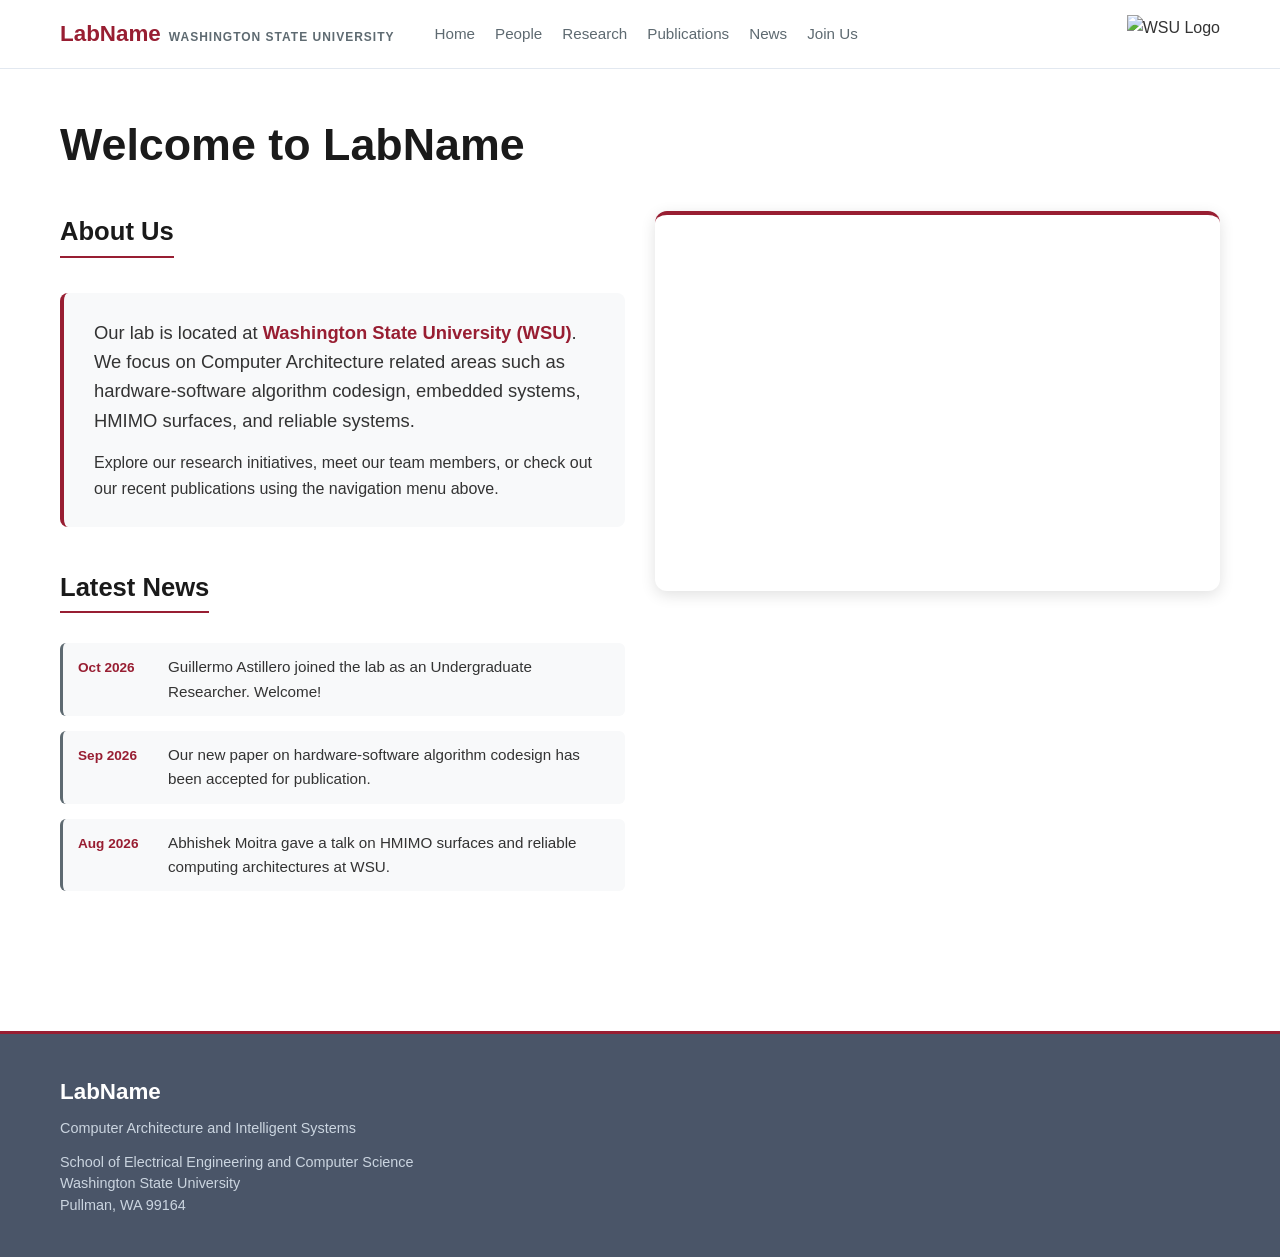
==== index.html @ b35470ed "Add files via upload" ====
<!DOCTYPE html>
<html lang="es">
<head>
    <meta charset="UTF-8">
    <meta name="viewport" content="width=device-width, initial-scale=1.0">
    <title>Home | LabName Website</title>
    <link rel="stylesheet" href="styles.css">
</head>
<body>

    
<nav class="navbar">
    <div class="nav-container">
        
        
        <div class="nav-left">
            <div class="logo">
                <span class="lab-title">LabName</span>
                <span class="uni-title">WASHINGTON STATE UNIVERSITY</span>
            </div>
            <ul class="nav-links">
                <li><a href="index.html">Home</a></li>
                <li><a href="people.html">People</a></li>
                <li><a href="research.html">Research</a></li>
                <li><a href="publications.html">Publications</a></li>
                <li><a href="news.html">News</a></li>
                <li><a href="join-us.html">Join Us</a></li>
            </ul>
        </div>

        
        <div class="nav-right">
            <img src="./images/wsu-logo.png" alt="WSU Logo" class="wsu-logo">
        </div>

    </div>
</nav>

    
    <main class="main-content">
        <h1 class="page-title">Welcome to LabName</h1>

        
        <div class="home-layout">
            
            
            <div class="left-content">
                <section class="home-section">
                    <h2 class="section-heading">About Us</h2>
                    <div class="home-intro">
                        <p class="intro-text">
                            Our lab is located at <strong>Washington State University (WSU)</strong>. We focus on Computer Architecture related areas such as hardware-software algorithm codesign, embedded systems, HMIMO surfaces, and reliable systems.
                        </p>
                        <p>
                            Explore our research initiatives, meet our team members, or check out our recent publications using the navigation menu above.
                        </p>
                    </div>
                </section>

                <section class="home-section">
                    <h2 class="section-heading">Latest News</h2>
                    <div class="news-list">
                        <article class="news-item">
                            <span class="news-date">Oct 2026</span>
                            <p class="news-text">Guillermo Astillero joined the lab as an Undergraduate Researcher. Welcome!</p>
                        </article>

                        <article class="news-item">
                            <span class="news-date">Sep 2026</span>
                            <p class="news-text">Our new paper on hardware-software algorithm codesign has been accepted for publication.</p>
                        </article>

                        <article class="news-item">
                            <span class="news-date">Aug 2026</span>
                            <p class="news-text">Abhishek Moitra gave a talk on HMIMO surfaces and reliable computing architectures at WSU.</p>
                        </article>
                    </div>
                </section>
            </div>


            <div class="right-content">
                <div class="image-slider">
                    <img src="./images/wsu.jpeg" alt="WSU Campus View" class="slide-img img-1">
                    <img src="./images/seh.jpeg" alt="Schweitzer Engineering Hall" class="slide-img img-2">
                    <img src="./images/EEME_Exterior-View-e1717535762821.jpeg" alt="Voiland College of Engineering and Architecture" class="slide-img img-3">
                </div>
            </div>

        </div>
    </main>

    
    <footer class="footer">
        <div class="footer-container">
            <h3 class="footer-title">LabName</h3>
            <p class="footer-slogan">Computer Architecture and Intelligent Systems</p>
            <p>School of Electrical Engineering and Computer Science</p>
            <p>Washington State University</p>
            <p>Pullman, WA 99164</p>
        </div>
    </footer>

</body>
</html>
---- styles.css ----
* {
    margin: 0;
    padding: 0;
    box-sizing: border-box;
}

body {
    font-family: -apple-system, BlinkMacSystemFont, "Segoe UI", Roboto, Helvetica, Arial, sans-serif;
    background-color: #ffffff;
    color: #333333;
    line-height: 1.6;
    text-align: left;
}

.section-tag {
    display: none;
}

/* Barra de Navegación */
.navbar {
    border-bottom: 1px solid #e2e8f0;
    background-color: #ffffff;
    position: sticky;
    top: 0;
    z-index: 100;
    padding: 15px 60px;
}

.nav-container {
    width: 100%;
    display: flex;
    justify-content: space-between; 
    align-items: center;
}

.nav-left {
    display: flex;
    align-items: center;
    gap: 40px; 
}

.logo {
    display: flex;
    align-items: baseline;
    gap: 8px;
}

.lab-title {
    font-size: 1.4rem;
    font-weight: 800;
    color: #981e32; /* WSU Crimson */
}

.uni-title {
    font-size: 0.75rem;
    color: #5e6a71; /* WSU Gray */
    text-transform: uppercase;
    letter-spacing: 1px;
    font-weight: 600;
}

.nav-right {
    display: flex;
    align-items: center;
    gap: 30px;
}

.uni-title {
    font-size: 0.75rem;
    color: #5e6a71; /* WSU Gray */
    text-transform: uppercase;
    letter-spacing: 1px;
    font-weight: 600;
}

.nav-links {
    display: flex;
    list-style: none;
    gap: 20px;
}

.nav-links a {
    text-decoration: none;
    color: #5e6a71;
    font-size: 0.95rem;
    font-weight: 500;
    transition: color 0.2s;
}

.nav-links a:hover, .nav-links a.active {
    color: #981e32;
    border-bottom: 2px solid #981e32;
    padding-bottom: 4px;
}

.nav-right {
    display: flex;
    align-items: center;
}

.wsu-logo {
    height: 38px;
    width: auto;
    object-fit: contain;
}


.main-content {
    width: 100%;
    max-width: 100%; 
    padding: 40px 60px; 
    margin: 0;
    box-sizing: border-box;
    text-align: left;
}

.page-title {
    font-size: 2.8rem;
    color: #1a1a1a;
    font-weight: 800;
    margin-bottom: 30px;
}


.home-section {
    margin-bottom: 40px;
}

.section-heading {
    font-size: 1.6rem;
    color: #1a1a1a;
    margin-bottom: 15px;
    border-bottom: 2px solid #981e32;
    display: inline-block;
    padding-bottom: 4px;
}

.home-intro {
    background-color: #f8f9fa;
    border-left: 4px solid #981e32;
    padding: 25px 30px;
    border-radius: 8px;
    margin-top: 20px;
}

.intro-text {
    font-size: 1.15rem;
    color: #333333;
    margin-bottom: 15px;
}

.intro-text strong {
    color: #981e32;
}

/* Lista de Noticias */
.news-list {
    display: flex;
    flex-direction: column;
    gap: 15px;
    margin-top: 15px;
}

.news-item {
    display: flex;
    align-items: baseline;
    gap: 15px;
    padding: 12px 15px;
    background-color: #f8f9fa;
    border-radius: 6px;
    border-left: 3px solid #5e6a71;
    transition: border-left-color 0.2s ease, transform 0.2s ease;
}

.news-item:hover {
    border-left-color: #981e32;
    transform: translateX(4px);
}

.news-date {
    font-size: 0.85rem;
    font-weight: 700;
    color: #981e32;
    min-width: 75px;
}

.news-text {
    font-size: 0.95rem;
    color: #333333;
}


.pi-card {
    display: flex;
    gap: 30px;
    margin-bottom: 40px;
    align-items: flex-start;
}

.pi-photo {
    width: 240px;
    height: 280px;
    object-fit: cover;
    border-radius: 12px;
    box-shadow: 0 4px 12px rgba(0, 0, 0, 0.08);
}

.pi-info {
    text-align: left;
}

.pi-info h2 {
    font-size: 1.8rem;
    color: #1a1a1a;
    margin-bottom: 5px;
}

.pi-role {
    color: #5e6a71;
    font-size: 1rem;
    margin-bottom: 15px;
    font-weight: 500;
}

.pi-bio {
    color: #4a5568;
    font-size: 0.98rem;
}

.divider {
    border: 0;
    height: 1px;
    background-color: #e2e8f0;
    margin: 40px 0;
}


.group-section {
    margin-bottom: 50px;
    text-align: left;
}

.group-section h2 {
    font-size: 1.5rem;
    color: #981e32;
    border-bottom: 2px solid #981e32;
    display: inline-block;
    padding-bottom: 4px;
    margin-bottom: 25px;
}


.student-grid {
    display: grid;
    grid-template-columns: repeat(auto-fill, minmax(200px, 220px));
    gap: 20px;
    justify-content: start;
}


.student-card-vertical {
    display: flex;
    flex-direction: column;
    background-color: #f8f9fa;
    border-radius: 8px;
    border-top: 3px solid #981e32;
    padding: 15px;
    text-align: left;
    box-shadow: 0 2px 6px rgba(0, 0, 0, 0.05);
    transition: transform 0.2s ease, box-shadow 0.2s ease;
}

.student-card-vertical:hover {
    transform: translateY(-4px);
    box-shadow: 0 5px 12px rgba(0, 0, 0, 0.1);
}

.student-photo-vertical {
    width: 100%;
    height: 180px;
    object-fit: cover;
    border-radius: 6px;
    margin-bottom: 12px;
}

.student-info-vertical h3 {
    font-size: 1.05rem;
    color: #1a1a1a;
    line-height: 1.2;
    margin-bottom: 4px;
}

.student-info-vertical .role {
    font-size: 0.8rem;
    color: #981e32;
    font-weight: 700;
    margin-bottom: 8px;
}

.student-info-vertical .bio {
    font-size: 0.82rem;
    color: #5e6a71;
    line-height: 1.35;
}


.research-grid {
    display: flex;
    flex-direction: column;
    gap: 25px;
    margin-top: 20px;
}

.research-card {
    background-color: #f8f9fa;
    border-left: 4px solid #981e32;
    padding: 25px 30px;
    border-radius: 6px;
    transition: transform 0.2s ease, box-shadow 0.2s ease;
}

.research-card:hover {
    transform: translateX(6px);
    box-shadow: 0 4px 12px rgba(0, 0, 0, 0.08);
}

.research-card h2 {
    font-size: 1.4rem;
    color: #1a1a1a;
    margin-bottom: 10px;
}

.research-card p {
    color: #5e6a71;
    font-size: 0.98rem;
    line-height: 1.5;
}


.footer {
    background-color: #4a5568; 
    color: #ffffff;           
    padding: 40px 0;
    margin-top: 60px;
    border-top: 3px solid #981e32; 
}

.footer-container {
    max-width: 100%;
    padding: 0 60px;
    margin: 0;
    text-align: left;
}

.footer-title {
    font-size: 1.4rem;
    font-weight: 800;
    color: #ffffff;
    margin-bottom: 8px;
}

.footer-slogan {
    font-size: 0.95rem;
    color: #e2e8f0; 
    margin-bottom: 12px;
}

.footer-container p {
    font-size: 0.9rem;
    color: #cbd5e0; 
    line-height: 1.5;
}

@media (max-width: 768px) {
    .navbar {
        padding: 15px 20px;
    }
    .main-content, .footer-container {
        margin: 20px;
    }
    .pi-card {
        flex-direction: column;
    }
    .pi-photo {
        width: 100%;
        height: auto;
    }
    .nav-container {
        flex-direction: column;
        align-items: flex-start;
        gap: 15px;
    }
}

.home-layout {
    display: grid;
    grid-template-columns: 1fr 1fr; 
    gap: 30px; 
    align-items: start;
    width: 100%;
}


.right-content {
    width: 100%;
    display: flex;
    justify-content: flex-start; 
}

.image-slider {
    position: relative;
    width: 100%;
    max-width: 100%; 
    height: 380px;    
    border-radius: 12px;
    overflow: hidden;
    box-shadow: 0 4px 15px rgba(0, 0, 0, 0.12);
    border-top: 4px solid #981e32;
}


.slide-img {
    position: absolute;
    top: 0;
    left: 0;
    width: 100%;
    height: 100%;
    object-fit: cover;
    opacity: 0;
    animation: fadeSlider 15s infinite;
}


.img-1 { animation-delay: 0s; }
.img-2 { animation-delay: 5s; }
.img-3 { animation-delay: 10s; }


@keyframes fadeSlider {
    0% { opacity: 0; }
    10% { opacity: 1; }  
    33% { opacity: 1; }  
    43% { opacity: 0; }
    100% { opacity: 0; }
}


@media (max-width: 850px) {
    .home-layout {
        grid-template-columns: 1fr;
    }
    .image-slider {
        height: 250px;
    }
}

.pub-intro {
    font-size: 1.1rem;
    color: #5e6a71;
    margin-bottom: 40px;
    max-width: 900px;
}


.pub-year-section {
    margin-bottom: 45px;
}

.year-heading {
    font-size: 1.8rem;
    color: #981e32; 
    border-bottom: 2px solid #981e32;
    display: inline-block;
    padding-bottom: 4px;
    margin-bottom: 20px;
}

.pub-list {
    display: flex;
    flex-direction: column;
    gap: 20px;
}


.pub-item {
    display: flex;
    gap: 20px;
    align-items: flex-start;
    padding: 20px 25px;
    background-color: #f8f9fa;
    border-radius: 8px;
    border-left: 4px solid #5e6a71; 
    transition: border-left-color 0.2s ease, transform 0.2s ease, box-shadow 0.2s ease;
}

.pub-item:hover {
    border-left-color: #981e32; 
    transform: translateX(4px);
    box-shadow: 0 4px 12px rgba(0, 0, 0, 0.06);
}


.pub-badge-container {
    min-width: 100px;
}

.pub-badge {
    display: inline-block;
    padding: 4px 10px;
    font-size: 0.75rem;
    font-weight: 700;
    text-transform: uppercase;
    letter-spacing: 0.8px;
    border-radius: 4px;
    text-align: center;
}

.pub-badge.conference {
    background-color: #981e32; 
    color: #ffffff;
}

.pub-badge.journal {
    background-color: #5e6a71; 
    color: #ffffff;
}


.pub-details {
    flex-grow: 1;
}

.pub-title {
    font-size: 1.15rem;
    color: #1a1a1a;
    font-weight: 700;
    margin-bottom: 6px;
    line-height: 1.35;
}

.pub-authors {
    font-size: 0.95rem;
    color: #4a5568;
    margin-bottom: 6px;
}

.pub-venue {
    font-size: 0.9rem;
    color: #5e6a71;
    margin-bottom: 12px;
}

/* link buttons (PDF, BibTeX, DOI, Code) */
.pub-links {
    display: flex;
    gap: 10px;
}

.pub-btn {
    display: inline-block;
    padding: 4px 12px;
    font-size: 0.8rem;
    font-weight: 600;
    color: #981e32;
    border: 1px solid #981e32;
    border-radius: 4px;
    text-decoration: none;
    transition: background-color 0.2s ease, color 0.2s ease;
}

.pub-btn:hover {
    background-color: #981e32;
    color: #ffffff;
}

.pub-btn.code-btn {
    color: #5e6a71;
    border-color: #5e6a71;
}

.pub-btn.code-btn:hover {
    background-color: #5e6a71;
    color: #ffffff;
}

/* Adaptación Responsive para Móviles */
@media (max-width: 850px) {
    .pub-item {
        flex-direction: column;
        gap: 10px;
    }
}


/* ==========================================
    Join Us
   ========================================== */

.join-intro {
    font-size: 1.1rem;
    color: #4a5568;
    margin-bottom: 35px;
    line-height: 1.6;
    max-width: 950px;
}

.positions-section {
    margin-bottom: 45px;
}

.position-card {
    background-color: #f8f9fa;
    border-left: 4px solid #981e32;
    padding: 25px 30px;
    border-radius: 8px;
    margin-bottom: 20px;
    box-shadow: 0 2px 6px rgba(0, 0, 0, 0.04);
}

.position-header {
    display: flex;
    align-items: center;
    gap: 15px;
    margin-bottom: 12px;
}

.position-header h3 {
    font-size: 1.3rem;
    color: #1a1a1a;
}

.pos-badge {
    padding: 4px 10px;
    font-size: 0.75rem;
    font-weight: 700;
    text-transform: uppercase;
    letter-spacing: 0.8px;
    border-radius: 4px;
    color: #ffffff;
    white-space: nowrap;
}

.pos-badge.phd {
    background-color: #981e32; /* Crimson WSU */
}

.pos-badge.ms {
    background-color: #5e6a71; /* Gray WSU */
}

.pos-desc {
    font-size: 0.98rem;
    color: #4a5568;
    margin-bottom: 15px;
}

.pos-requirements {
    font-size: 0.92rem;
    color: #5e6a71;
}

.pos-requirements ul {
    margin-top: 8px;
    padding-left: 20px;
}

.pos-requirements li {
    margin-bottom: 4px;
}


.guidelines-box {
    background-color: #ffffff;
    border: 1px solid #e2e8f0;
    border-radius: 8px;
    padding: 25px 30px;
    margin-top: 15px;
}

.subject-format {
    background-color: #f1f5f9;
    border-left: 3px solid #5e6a71;
    padding: 12px 18px;
    border-radius: 4px;
    margin: 20px 0;
}

.format-label {
    display: block;
    font-size: 0.85rem;
    font-weight: 700;
    color: #981e32;
    margin-bottom: 4px;
}

.subject-format code {
    font-family: Consolas, Monaco, monospace;
    font-size: 0.9rem;
    color: #1a1a1a;
}

.checklist {
    margin-bottom: 20px;
}

.checklist ul {
    margin-top: 8px;
    padding-left: 20px;
}

.checklist li {
    font-size: 0.95rem;
    color: #4a5568;
    margin-bottom: 6px;
}

.important-note {
    background-color: #fef2f2;
    border: 1px solid #fecaca;
    color: #991b1b;
    padding: 15px 20px;
    border-radius: 6px;
    font-size: 0.9rem;
    line-height: 1.5;
}

.important-note a {
    color: #981e32;
    font-weight: 700;
    text-decoration: underline;
}


/* ==========================================
   (News)
   ========================================== */

.news-page-intro {
    font-size: 1.1rem;
    color: #5e6a71;
    margin-bottom: 35px;
    max-width: 900px;
}

.news-timeline {
    display: flex;
    flex-direction: column;
    gap: 25px;
    max-width: 950px;
}

/* Tarjeta amplia de Noticia */
.news-card {
    background-color: #f8f9fa;
    border-left: 4px solid #981e32; /* Carmesí WSU */
    padding: 22px 28px;
    border-radius: 8px;
    box-shadow: 0 2px 6px rgba(0, 0, 0, 0.04);
    transition: transform 0.2s ease, box-shadow 0.2s ease;
}

.news-card:hover {
    transform: translateX(4px);
    box-shadow: 0 4px 12px rgba(0, 0, 0, 0.08);
}

.news-card-header {
    display: flex;
    align-items: center;
    gap: 15px;
    margin-bottom: 10px;
}

.news-card-date {
    font-size: 0.85rem;
    font-weight: 700;
    color: #5e6a71;
}

/* Insignias/Badges de Tipo de Noticia */
.news-badge {
    padding: 3px 9px;
    font-size: 0.72rem;
    font-weight: 700;
    text-transform: uppercase;
    letter-spacing: 0.8px;
    border-radius: 4px;
    color: #ffffff;
}

.news-badge.new-member {
    background-color: #5e6a71; /* Gris WSU */
}

.news-badge.paper {
    background-color: #981e32; /* Carmesí WSU */
}

.news-badge.talk {
    background-color: #2b6cb0; /* Azul académico */
}

.news-badge.grant {
    background-color: #2f855a; /* Verde logro */
}

.news-card h3 {
    font-size: 1.25rem;
    color: #1a1a1a;
    margin-bottom: 8px;
}

.news-card p {
    font-size: 0.96rem;
    color: #4a5568;
    line-height: 1.55;
}
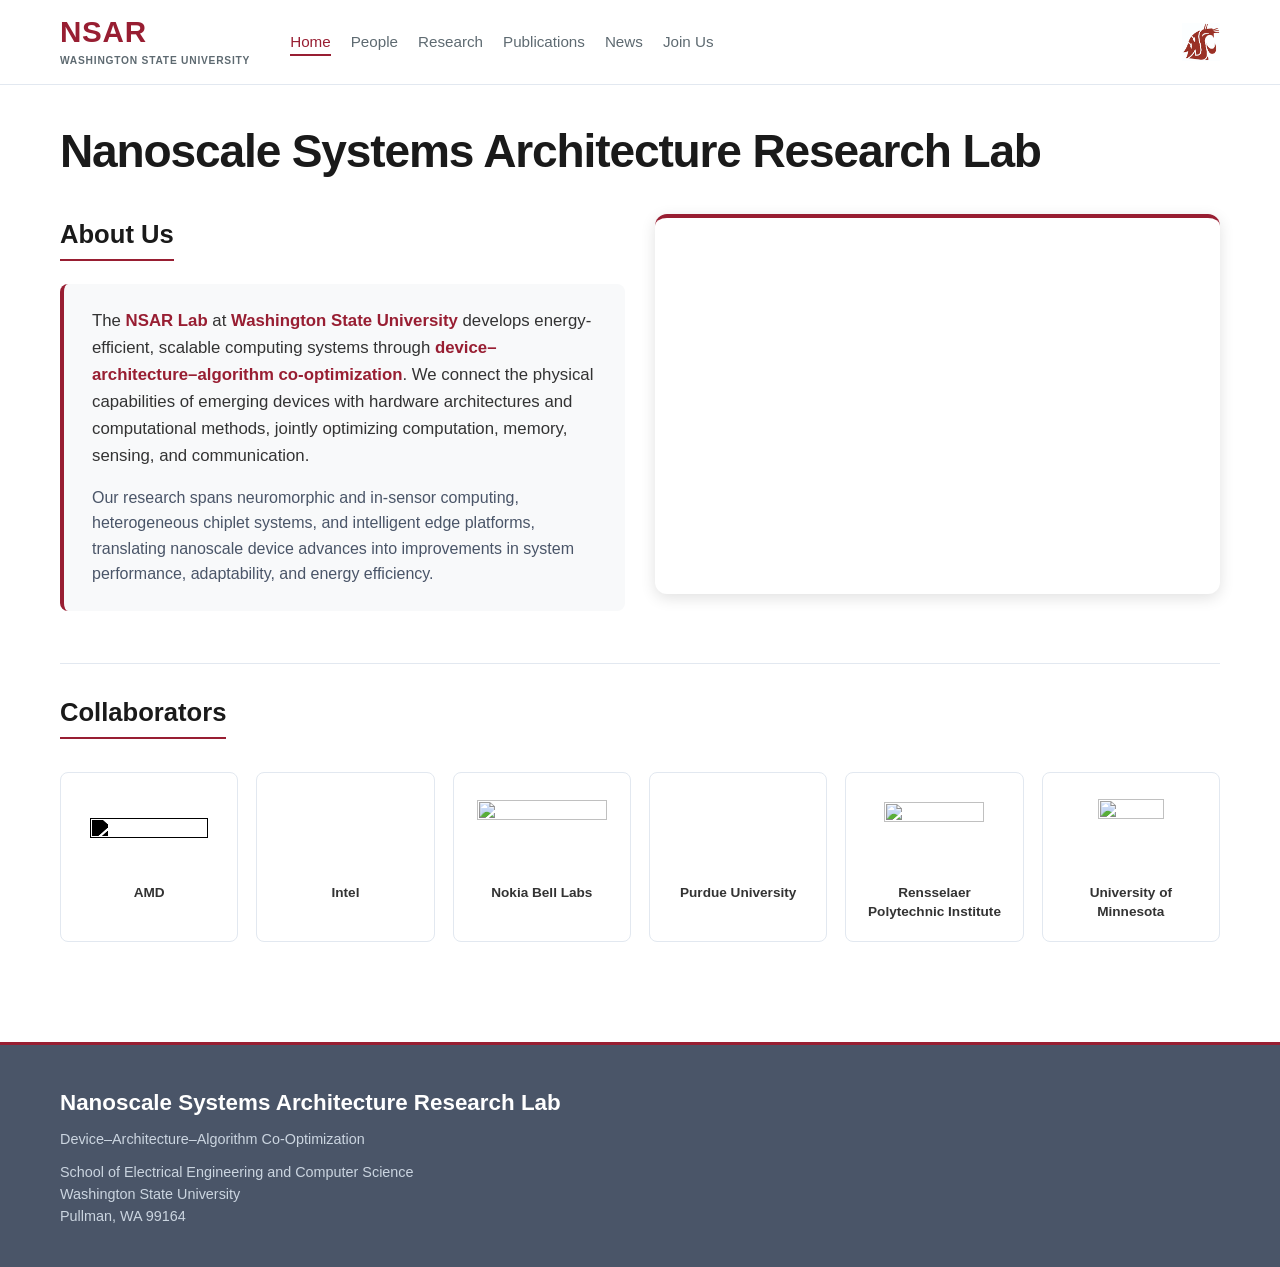
==== commit 4d63e79a: "Add files via upload" ====
--- a/index.html
+++ b/index.html
@@ -1,9 +1,10 @@
 <!DOCTYPE html>
-<html lang="es">
+<html lang="en">
 <head>
     <meta charset="UTF-8">
     <meta name="viewport" content="width=device-width, initial-scale=1.0">
-    <title>Home | LabName Website</title>
+    <title>Home | NSAR Lab | Washington State University</title>
+    <meta name="description" content="The NSAR Lab at Washington State University co-optimizes devices, architectures, and algorithms for energy-efficient, scalable computing systems.">
     <link rel="stylesheet" href="styles.css">
 </head>
 <body>
@@ -15,11 +16,11 @@
         
         <div class="nav-left">
             <div class="logo">
-                <span class="lab-title">LabName</span>
+                <span class="lab-title" title="Nanoscale Systems Architecture Research Lab">NSAR</span>
                 <span class="uni-title">WASHINGTON STATE UNIVERSITY</span>
             </div>
             <ul class="nav-links">
-                <li><a href="index.html">Home</a></li>
+                <li><a href="index.html" class="active" aria-current="page">Home</a></li>
                 <li><a href="people.html">People</a></li>
                 <li><a href="research.html">Research</a></li>
                 <li><a href="publications.html">Publications</a></li>
@@ -38,7 +39,7 @@
 
     
     <main class="main-content">
-        <h1 class="page-title">Welcome to LabName</h1>
+        <h1 class="page-title home-title">Nanoscale Systems Architecture Research Lab</h1>
 
         
         <div class="home-layout">
@@ -49,33 +50,14 @@
                     <h2 class="section-heading">About Us</h2>
                     <div class="home-intro">
                         <p class="intro-text">
-                            Our lab is located at <strong>Washington State University (WSU)</strong>. We focus on Computer Architecture related areas such as hardware-software algorithm codesign, embedded systems, HMIMO surfaces, and reliable systems.
+                            The <strong>NSAR Lab</strong> at <strong>Washington State University</strong> develops energy-efficient, scalable computing systems through <strong>device–architecture–algorithm co-optimization</strong>. We connect the physical capabilities of emerging devices with hardware architectures and computational methods, jointly optimizing computation, memory, sensing, and communication.
                         </p>
                         <p>
-                            Explore our research initiatives, meet our team members, or check out our recent publications using the navigation menu above.
+                            Our research spans neuromorphic and in-sensor computing, heterogeneous chiplet systems, and intelligent edge platforms, translating nanoscale device advances into improvements in system performance, adaptability, and energy efficiency.
                         </p>
                     </div>
                 </section>
 
-                <section class="home-section">
-                    <h2 class="section-heading">Latest News</h2>
-                    <div class="news-list">
-                        <article class="news-item">
-                            <span class="news-date">Oct 2026</span>
-                            <p class="news-text">Guillermo Astillero joined the lab as an Undergraduate Researcher. Welcome!</p>
-                        </article>
-
-                        <article class="news-item">
-                            <span class="news-date">Sep 2026</span>
-                            <p class="news-text">Our new paper on hardware-software algorithm codesign has been accepted for publication.</p>
-                        </article>
-
-                        <article class="news-item">
-                            <span class="news-date">Aug 2026</span>
-                            <p class="news-text">Abhishek Moitra gave a talk on HMIMO surfaces and reliable computing architectures at WSU.</p>
-                        </article>
-                    </div>
-                </section>
             </div>
 
 
@@ -88,13 +70,42 @@
             </div>
 
         </div>
+        <section class="collaborators-section" aria-labelledby="collaborators-heading">
+            <h2 class="section-heading" id="collaborators-heading">Collaborators</h2>
+            <div class="collaborator-grid">
+                <a class="collaborator" href="https://www.amd.com/">
+                    <span class="collaborator-logo"><img class="logo-amd" src="images/collaborators/amd.svg" alt="" width="140" height="34"></span>
+                    <span class="collaborator-name">AMD</span>
+                </a>
+                <a class="collaborator" href="https://www.intel.com/">
+                    <span class="collaborator-logo"><img class="logo-intel" src="images/collaborators/intel.png" alt="" title="Intel logo © Intel Corporation"></span>
+                    <span class="collaborator-name">Intel</span>
+                </a>
+                <a class="collaborator" href="https://www.nokia.com/bell-labs/">
+                    <span class="collaborator-logo"><img class="logo-nokia" src="images/collaborators/nokia-bell-labs.svg" alt="" width="82" height="40"></span>
+                    <span class="collaborator-name">Nokia Bell Labs</span>
+                </a>
+                <a class="collaborator" href="https://www.purdue.edu/">
+                    <span class="collaborator-logo"><img class="logo-purdue" src="images/collaborators/purdue.svg" alt=""></span>
+                    <span class="collaborator-name">Purdue University</span>
+                </a>
+                <a class="collaborator" href="https://www.rpi.edu/">
+                    <span class="collaborator-logo"><img class="logo-rpi" src="images/collaborators/rpi.svg" alt="" width="500" height="302"></span>
+                    <span class="collaborator-name">Rensselaer Polytechnic Institute</span>
+                </a>
+                <a class="collaborator" href="https://twin-cities.umn.edu/">
+                    <span class="collaborator-logo"><img class="logo-minnesota" src="images/collaborators/minnesota.png" alt="" width="190" height="190"></span>
+                    <span class="collaborator-name">University of Minnesota</span>
+                </a>
+            </div>
+        </section>
     </main>
 
     
     <footer class="footer">
         <div class="footer-container">
-            <h3 class="footer-title">LabName</h3>
-            <p class="footer-slogan">Computer Architecture and Intelligent Systems</p>
+            <h3 class="footer-title">Nanoscale Systems Architecture Research Lab</h3>
+            <p class="footer-slogan">Device–Architecture–Algorithm Co-Optimization</p>
             <p>School of Electrical Engineering and Computer Science</p>
             <p>Washington State University</p>
             <p>Pullman, WA 99164</p>
@@ -102,4 +113,4 @@
     </footer>
 
 </body>
-</html>+</html>
--- a/styles.css
+++ b/styles.css
@@ -815,4 +815,151 @@
     font-size: 0.96rem;
     color: #4a5568;
     line-height: 1.55;
-}+}
+
+/* NSAR identity and homepage collaborators */
+.logo {
+    flex-direction: column;
+    align-items: flex-start;
+    gap: 0;
+    flex-shrink: 0;
+}
+
+.lab-title {
+    font-size: 1.85rem;
+    line-height: 1.15;
+    letter-spacing: 0.025em;
+}
+
+.uni-title {
+    font-size: 0.64rem;
+    margin-top: 4px;
+    letter-spacing: 0.075em;
+}
+
+.home-title {
+    max-width: 1100px;
+    font-size: clamp(2rem, 3.6vw, 3.2rem);
+    line-height: 1.15;
+    letter-spacing: -0.025em;
+    margin-bottom: 36px;
+    text-wrap: balance;
+}
+
+.home-layout > *, .nav-left { min-width: 0; }
+.home-intro { margin-top: 8px; padding: 24px 28px; }
+.home-intro .intro-text { font-size: 1.05rem; }
+.home-intro p + p { color: #4a5568; font-size: 1rem; }
+
+.collaborators-section {
+    margin-top: 12px;
+    padding-top: 28px;
+    border-top: 1px solid #e2e8f0;
+}
+
+.collaborator-grid {
+    display: grid;
+    grid-template-columns: repeat(6, minmax(0, 1fr));
+    gap: 18px;
+    margin-top: 18px;
+}
+
+.collaborator {
+    display: flex;
+    flex-direction: column;
+    align-items: center;
+    justify-content: flex-start;
+    gap: 16px;
+    padding: 24px 12px 20px;
+    border: 1px solid #e2e8f0;
+    border-radius: 8px;
+    background: #fff;
+    text-decoration: none;
+    color: #333;
+    transition: border-color 0.2s, background-color 0.2s;
+}
+
+.collaborator:hover, .collaborator:focus-visible {
+    border-color: #981e32;
+    background-color: #fafafa;
+}
+
+.collaborator:focus-visible, .nav-links a:focus-visible {
+    outline: 2px solid #981e32;
+    outline-offset: 4px;
+}
+
+.collaborator-logo {
+    display: flex;
+    align-items: center;
+    justify-content: center;
+    width: 100%;
+    height: 70px;
+}
+
+.collaborator-logo img {
+    display: block;
+    width: auto;
+    height: auto;
+    max-width: 100%;
+    max-height: 66px;
+    object-fit: contain;
+}
+
+.collaborator-logo .logo-amd { width: 118px; filter: brightness(0); }
+.collaborator-logo .logo-intel { width: 105px; }
+.collaborator-logo .logo-nokia { width: 130px; }
+.collaborator-logo .logo-purdue { width: 130px; }
+.collaborator-logo .logo-rpi { width: 100px; }
+.collaborator-logo .logo-minnesota { width: 66px; }
+
+.collaborator-name {
+    font-size: 0.85rem;
+    font-weight: 600;
+    line-height: 1.4;
+    text-align: center;
+}
+
+@media (max-width: 1150px) {
+    .navbar { padding: 15px 32px; }
+    .nav-left { gap: 28px; }
+    .nav-links { gap: 16px; }
+    .main-content { padding: 36px 32px; }
+    .footer-container { padding: 0 32px; }
+    .collaborator-grid { grid-template-columns: repeat(3, minmax(0, 1fr)); }
+}
+
+@media (max-width: 850px) {
+    .nav-container { align-items: flex-start; gap: 20px; }
+    .nav-left { flex-direction: column; align-items: flex-start; gap: 18px; }
+    .nav-links { flex-wrap: wrap; gap: 10px 20px; }
+    .nav-right { padding-top: 4px; }
+    .home-section { margin-bottom: 0; }
+    .home-layout { gap: 28px; }
+    .collaborators-section { margin-top: 32px; }
+}
+
+@media (max-width: 768px) {
+    .navbar { padding: 16px 20px; }
+    .nav-container { flex-direction: row; }
+    .nav-left { flex: 1; }
+    .main-content { padding: 30px 20px; margin: 0; }
+    .footer-container { padding: 0 20px; margin: 0; }
+    .home-title { margin-bottom: 28px; }
+    .home-intro { padding: 20px; }
+    .collaborator-grid { grid-template-columns: repeat(2, minmax(0, 1fr)); gap: 12px; }
+    .collaborator { padding: 20px 12px 18px; }
+    .footer { margin-top: 24px; }
+    .footer-title { font-size: 1.15rem; }
+}
+
+@media (max-width: 380px) {
+    .nav-right { display: none; }
+    .collaborator-grid { grid-template-columns: 1fr; }
+}
+
+@media (prefers-reduced-motion: reduce) {
+    .slide-img { animation: none; }
+    .slide-img.img-1 { opacity: 1; }
+    .collaborator { transition: none; }
+}
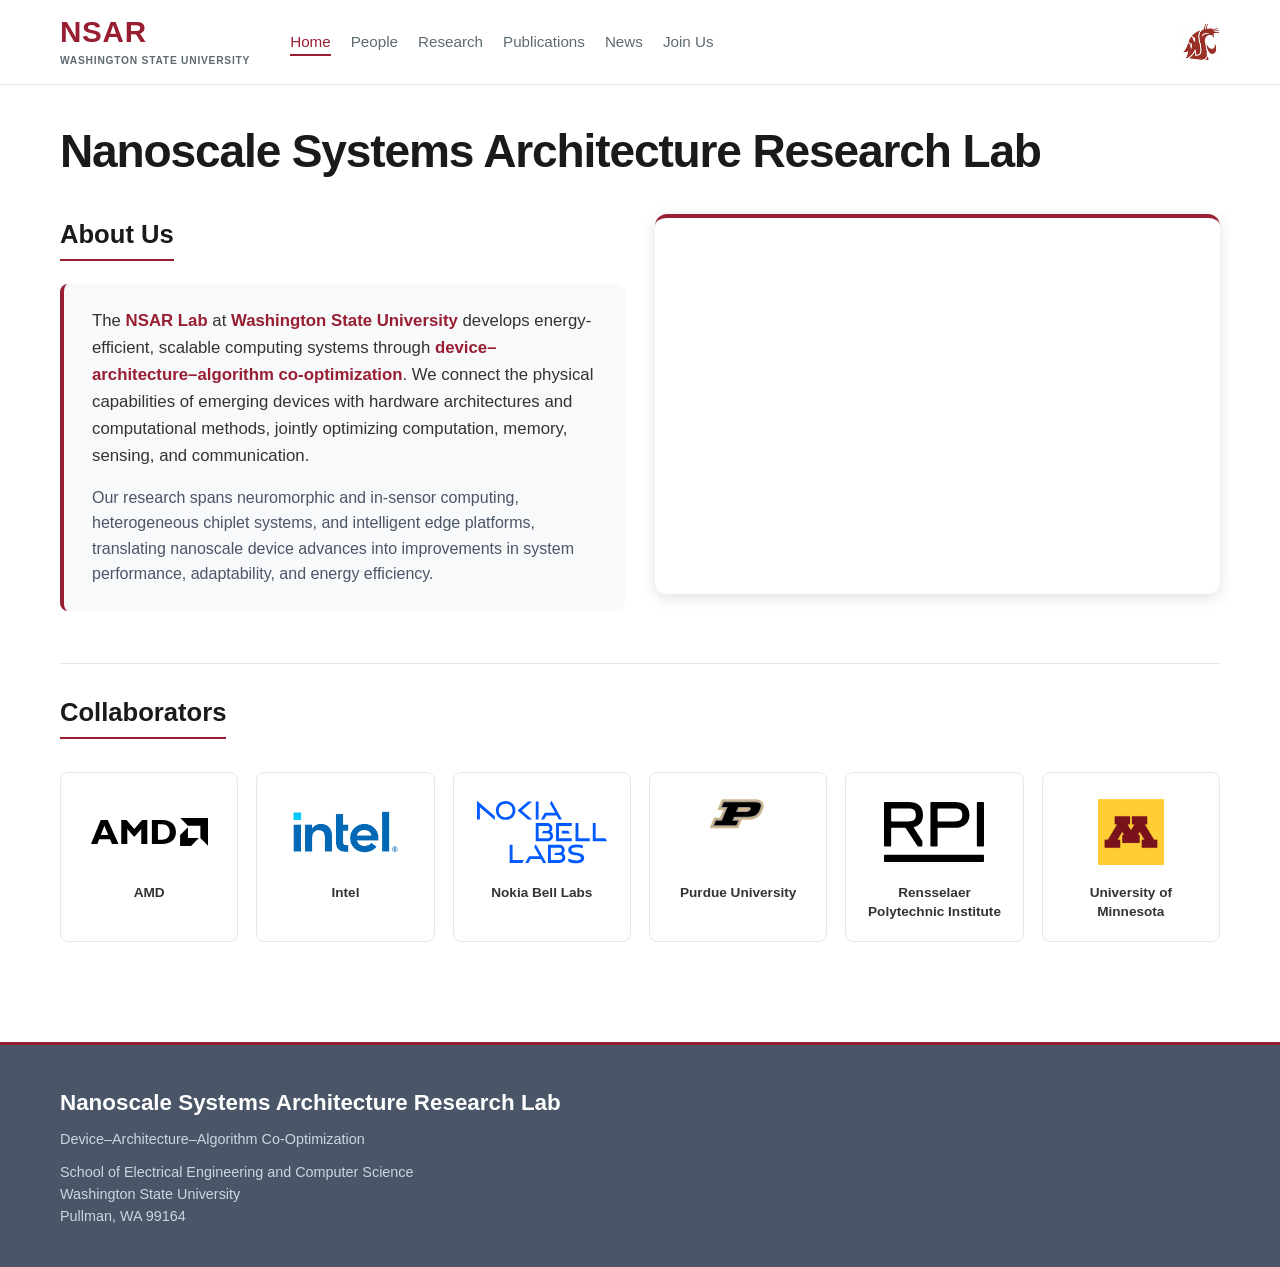
==== commit da3d7d3c: "Add files via upload" ====
--- a/index.html
+++ b/index.html
@@ -74,27 +74,27 @@
             <h2 class="section-heading" id="collaborators-heading">Collaborators</h2>
             <div class="collaborator-grid">
                 <a class="collaborator" href="https://www.amd.com/">
-                    <span class="collaborator-logo"><img class="logo-amd" src="images/collaborators/amd.svg" alt="" width="140" height="34"></span>
+                    <span class="collaborator-logo"><img class="logo-amd" src="[data-uri]" alt="" width="140" height="34"></span>
                     <span class="collaborator-name">AMD</span>
                 </a>
                 <a class="collaborator" href="https://www.intel.com/">
-                    <span class="collaborator-logo"><img class="logo-intel" src="images/collaborators/intel.png" alt="" title="Intel logo © Intel Corporation"></span>
+                    <span class="collaborator-logo"><img class="logo-intel" src="[data-uri]" alt="" title="Intel logo © Intel Corporation"></span>
                     <span class="collaborator-name">Intel</span>
                 </a>
                 <a class="collaborator" href="https://www.nokia.com/bell-labs/">
-                    <span class="collaborator-logo"><img class="logo-nokia" src="images/collaborators/nokia-bell-labs.svg" alt="" width="82" height="40"></span>
+                    <span class="collaborator-logo"><img class="logo-nokia" src="[data-uri]" alt="" width="82" height="40"></span>
                     <span class="collaborator-name">Nokia Bell Labs</span>
                 </a>
                 <a class="collaborator" href="https://www.purdue.edu/">
-                    <span class="collaborator-logo"><img class="logo-purdue" src="images/collaborators/purdue.svg" alt=""></span>
+                    <span class="collaborator-logo"><img class="logo-purdue" src="[data-uri]" alt=""></span>
                     <span class="collaborator-name">Purdue University</span>
                 </a>
                 <a class="collaborator" href="https://www.rpi.edu/">
-                    <span class="collaborator-logo"><img class="logo-rpi" src="images/collaborators/rpi.svg" alt="" width="500" height="302"></span>
+                    <span class="collaborator-logo"><img class="logo-rpi" src="[data-uri]" alt="" width="500" height="302"></span>
                     <span class="collaborator-name">Rensselaer Polytechnic Institute</span>
                 </a>
                 <a class="collaborator" href="https://twin-cities.umn.edu/">
-                    <span class="collaborator-logo"><img class="logo-minnesota" src="images/collaborators/minnesota.png" alt="" width="190" height="190"></span>
+                    <span class="collaborator-logo"><img class="logo-minnesota" src="[data-uri]" alt="" width="190" height="190"></span>
                     <span class="collaborator-name">University of Minnesota</span>
                 </a>
             </div>
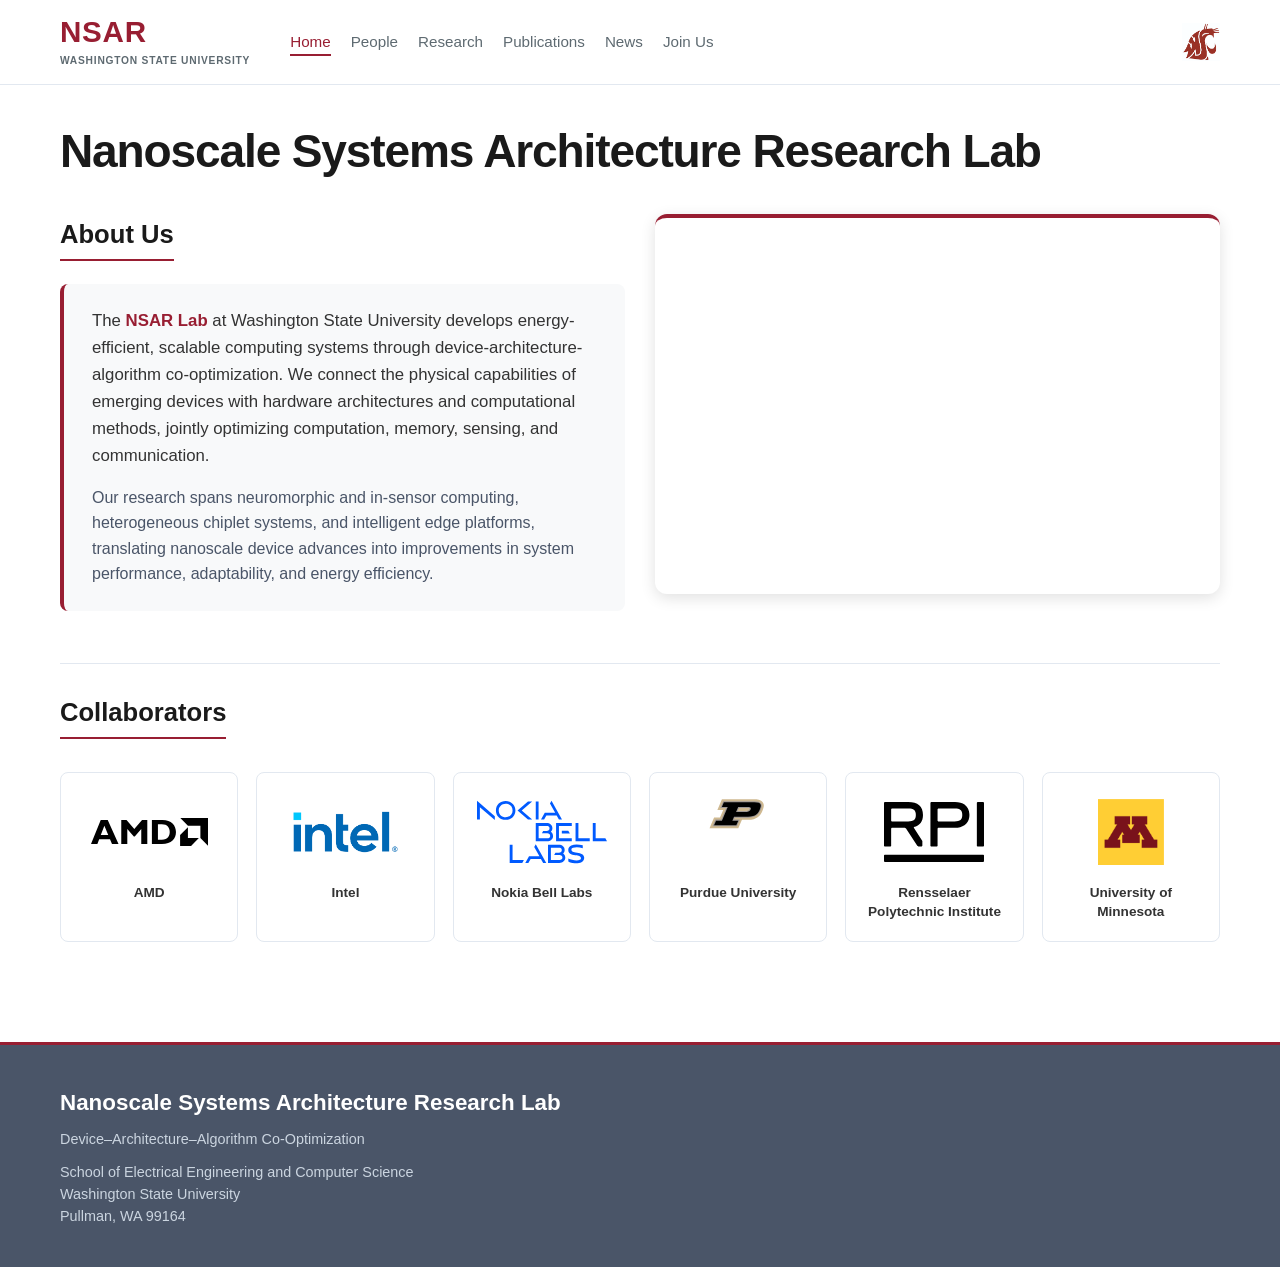
==== commit e84eea94: "Update index.html" ====
--- a/index.html
+++ b/index.html
@@ -50,7 +50,7 @@
                     <h2 class="section-heading">About Us</h2>
                     <div class="home-intro">
                         <p class="intro-text">
-                            The <strong>NSAR Lab</strong> at <strong>Washington State University</strong> develops energy-efficient, scalable computing systems through <strong>device–architecture–algorithm co-optimization</strong>. We connect the physical capabilities of emerging devices with hardware architectures and computational methods, jointly optimizing computation, memory, sensing, and communication.
+                            The <strong>NSAR Lab</strong> at Washington State University develops energy-efficient, scalable computing systems through device-architecture-algorithm co-optimization. We connect the physical capabilities of emerging devices with hardware architectures and computational methods, jointly optimizing computation, memory, sensing, and communication.
                         </p>
                         <p>
                             Our research spans neuromorphic and in-sensor computing, heterogeneous chiplet systems, and intelligent edge platforms, translating nanoscale device advances into improvements in system performance, adaptability, and energy efficiency.
